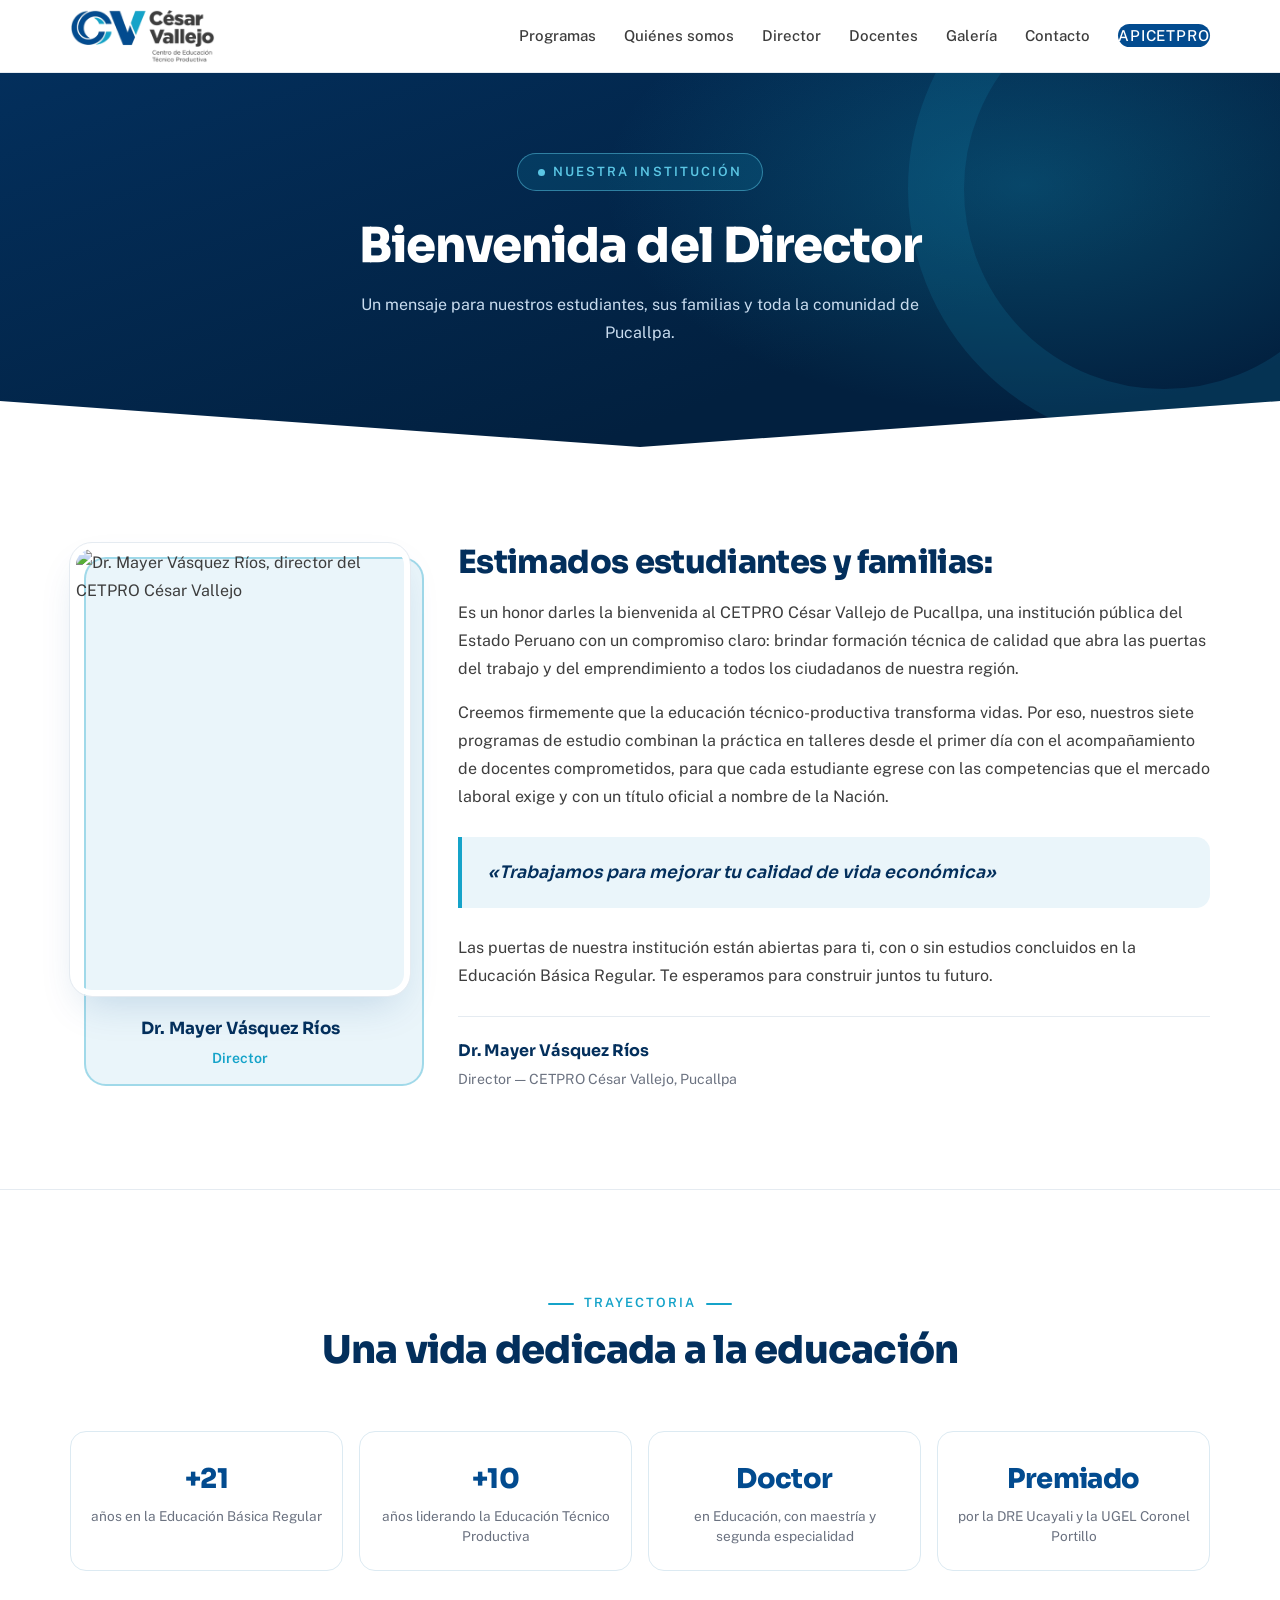
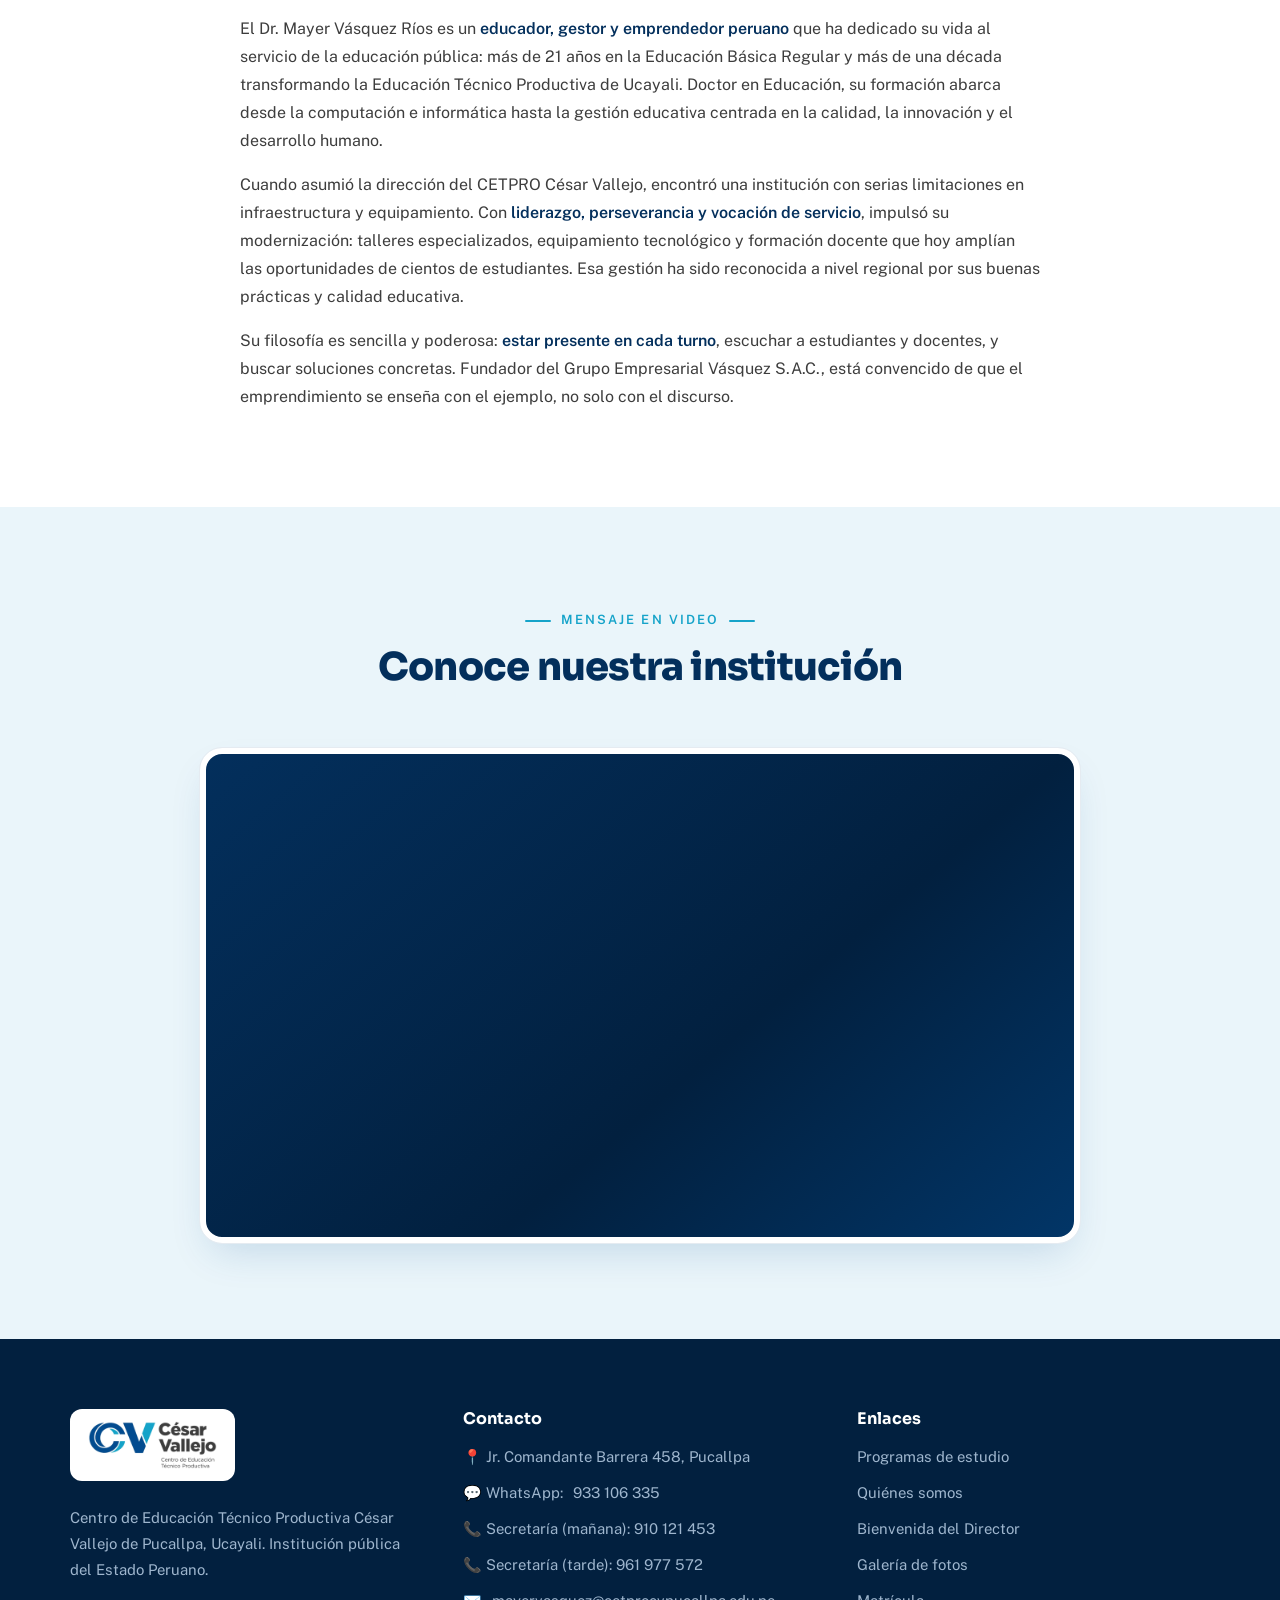
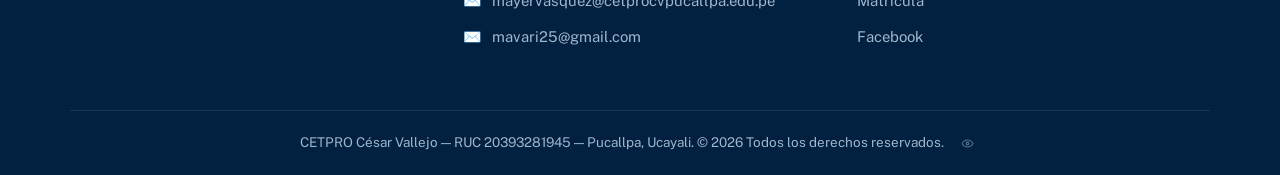
==== director.html @ 37f74248 "Agregar base del sitio y nueva página Quiénes somos (nosotros.html) - Incorpora los archivos existen" ====
<!DOCTYPE html>
<html lang="es">
<head>
<meta charset="UTF-8">
<meta name="viewport" content="width=device-width, initial-scale=1.0">
<title>Bienvenida del Director — CETPRO César Vallejo | Pucallpa</title>
<meta name="description" content="Mensaje de bienvenida del Dr. Mayer Vásquez Ríos, director del CETPRO César Vallejo de Pucallpa, Ucayali.">
<link rel="preconnect" href="https://fonts.googleapis.com">
<link rel="preconnect" href="https://fonts.gstatic.com" crossorigin>
<link href="https://fonts.googleapis.com/css2?family=Sora:wght@400;600;700;800&family=Public+Sans:wght@400;500;600&display=swap" rel="stylesheet">
<link rel="stylesheet" href="estilos.css?v=3">
</head>
<body>

<!-- ==================== MENÚ ==================== -->
<header class="menu">
  <nav class="contenedor" aria-label="Menú principal">
    <a class="marca" href="index.html">
      <img class="logo-img" src="[data-uri]" alt="CETPRO César Vallejo — Centro de Educación Técnico Productiva">
    </a>
    <input type="checkbox" id="abrir-menu" class="check-menu" aria-hidden="true">
    <label for="abrir-menu" class="hamburguesa" aria-label="Abrir menú">
      <span></span><span></span><span></span>
    </label>
    <ul class="nav-links">
      <li><a href="index.html#programas">Programas</a></li>
      <li><a href="nosotros.html">Quiénes somos</a></li>
      <li><a href="director.html">Director</a></li>
      <li><a href="index.html#docentes">Docentes</a></li>
      <li><a href="galeria.html">Galería</a></li>
      <li><a href="index.html#contacto">Contacto</a></li>
      <li><a class="btn-nav" href="http://190.119.37.28:8085/apicetpro/#/" target="_blank" rel="noopener">APICETPRO</a></li>
    </ul>
  </nav>
</header>

<!-- ==================== ENCABEZADO ==================== -->
<section class="hero-galeria">
  <div class="contenedor">
    <span class="etiqueta">Nuestra institución</span>
    <h1>Bienvenida del Director</h1>
    <p>Un mensaje para nuestros estudiantes, sus familias y toda la comunidad de Pucallpa.</p>
  </div>
</section>

<!-- ==================== MENSAJE DEL DIRECTOR ==================== -->
<section class="seccion">
  <div class="contenedor">
    <div class="bloque-director">

      <div class="retrato-director revelar">
        <!-- FOTO DEL DIRECTOR: cuando tengas la foto, reemplaza el div .marcador-foto por:
             <img src="img/director.jpg" alt="Dr. Mayer Vásquez Ríos, director del CETPRO César Vallejo">
             Ideal: foto vertical (3:4), por ejemplo 900x1200, de medio cuerpo -->
        <img src="img/director.jpg" alt="Dr. Mayer Vásquez Ríos, director del CETPRO César Vallejo">
        <div class="pie-retrato">
          <strong>Dr. Mayer Vásquez Ríos</strong>
          <span>Director</span>
        </div>
      </div>

      <div class="mensaje-director revelar">
        <h2>Estimados estudiantes y familias:</h2>
        <p>Es un honor darles la bienvenida al CETPRO César Vallejo de Pucallpa,
           una institución pública del Estado Peruano con un compromiso claro:
           brindar formación técnica de calidad que abra las puertas del trabajo
           y del emprendimiento a todos los ciudadanos de nuestra región.</p>
        <p>Creemos firmemente que la educación técnico-productiva transforma
           vidas. Por eso, nuestros siete programas de estudio combinan la
           práctica en talleres desde el primer día con el acompañamiento de
           docentes comprometidos, para que cada estudiante egrese con las
           competencias que el mercado laboral exige y con un título oficial
           a nombre de la Nación.</p>
        <div class="lema">«Trabajamos para mejorar tu calidad de vida económica»</div>
        <p>Las puertas de nuestra institución están abiertas para ti, con o sin
           estudios concluidos en la Educación Básica Regular. Te esperamos para
           construir juntos tu futuro.</p>
        <div class="firma-director">
          <strong>Dr. Mayer Vásquez Ríos</strong>
          <span>Director — CETPRO César Vallejo, Pucallpa</span>
        </div>
      </div>

    </div>
  </div>
</section>

<!-- ==================== RESEÑA ==================== -->
<section class="seccion resena">
  <div class="contenedor">
    <div class="encabezado-seccion revelar">
      <p class="mini">Trayectoria</p>
      <h2>Una vida dedicada a la educación</h2>
    </div>

    <div class="hitos-director revelar">
      <div class="hito"><strong>+21</strong><span>años en la Educación Básica Regular</span></div>
      <div class="hito"><strong>+10</strong><span>años liderando la Educación Técnico Productiva</span></div>
      <div class="hito"><strong>Doctor</strong><span>en Educación, con maestría y segunda especialidad</span></div>
      <div class="hito"><strong>Premiado</strong><span>por la DRE Ucayali y la UGEL Coronel Portillo</span></div>
    </div>

    <div class="texto-resena revelar">
      <p>El Dr. Mayer Vásquez Ríos es un <span class="destacado">educador, gestor y
         emprendedor peruano</span> que ha dedicado su vida al servicio de la educación
         pública: más de 21 años en la Educación Básica Regular y más de una década
         transformando la Educación Técnico Productiva de Ucayali. Doctor en Educación,
         su formación abarca desde la computación e informática hasta la gestión
         educativa centrada en la calidad, la innovación y el desarrollo humano.</p>
      <p>Cuando asumió la dirección del CETPRO César Vallejo, encontró una institución
         con serias limitaciones en infraestructura y equipamiento. Con
         <span class="destacado">liderazgo, perseverancia y vocación de servicio</span>,
         impulsó su modernización: talleres especializados, equipamiento tecnológico y
         formación docente que hoy amplían las oportunidades de cientos de estudiantes.
         Esa gestión ha sido reconocida a nivel regional por sus buenas prácticas y
         calidad educativa.</p>
      <p>Su filosofía es sencilla y poderosa: <span class="destacado">estar presente en
         cada turno</span>, escuchar a estudiantes y docentes, y buscar soluciones
         concretas. Fundador del Grupo Empresarial Vásquez S.A.C., está convencido de
         que el emprendimiento se enseña con el ejemplo, no solo con el discurso.</p>
    </div>
  </div>
</section>

<!-- ==================== VIDEO ==================== -->
<section class="seccion seccion-celeste">
  <div class="contenedor">
    <div class="encabezado-seccion revelar">
      <p class="mini">Mensaje en video</p>
      <h2>Conoce nuestra institución</h2>
    </div>

    <!-- VIDEO: cuando tengas el video, reemplaza TODO el div .marco-video por UNA de estas opciones:

         OPCIÓN A — archivo de video subido a tu hosting (carpeta img o una carpeta video):
         <div class="marco-video">
           <video controls poster="img/portada-video.jpg" preload="metadata">
             <source src="video/mensaje-director.mp4" type="video/mp4">
           </video>
         </div>

         OPCIÓN B — video subido a YouTube (recomendado: no consume espacio de tu hosting):
         <div class="marco-video">
           <iframe src="https://www.youtube.com/embed/CODIGO_DEL_VIDEO"
                   title="Mensaje del director" allowfullscreen></iframe>
         </div>
    -->
    <div class="marco-video revelar">
      <iframe src="https://www.youtube.com/embed/tdnfPuKXS4g"
              title="Mensaje del director — CETPRO César Vallejo"
              allow="accelerometer; autoplay; clipboard-write; encrypted-media; gyroscope; picture-in-picture; web-share"
              allowfullscreen></iframe>
    </div>

  </div>
</section>

<!-- ==================== PIE DE PÁGINA ==================== -->
<footer class="pie" id="contacto">
  <div class="contenedor">
    <div class="grilla-pie">
      <div>
        <div class="placa-logo"><img src="[data-uri]" alt="CETPRO César Vallejo"></div>
        <p>Centro de Educación Técnico Productiva César Vallejo de Pucallpa,
           Ucayali. Institución pública del Estado Peruano.</p>
      </div>
      <div>
        <h3>Contacto</h3>
        <ul>
          <li>📍 Jr. Comandante Barrera 458, Pucallpa</li>
          <li>💬 WhatsApp: <a href="https://wa.me/51933106335">933 106 335</a></li>
          <li>📞 Secretaría (mañana): 910 121 453</li>
          <li>📞 Secretaría (tarde): 961 977 572</li>
          <li>✉️ <a href="mailto:mayervasquez@cetprocvpucallpa.edu.pe">mayervasquez@cetprocvpucallpa.edu.pe</a></li>
          <li>✉️ <a href="mailto:mavari25@gmail.com">mavari25@gmail.com</a></li>
        </ul>
      </div>
      <div>
        <h3>Enlaces</h3>
        <ul>
          <li><a href="index.html#programas">Programas de estudio</a></li>
          <li><a href="nosotros.html">Quiénes somos</a></li>
          <li><a href="director.html">Bienvenida del Director</a></li>
          <li><a href="galeria.html">Galería de fotos</a></li>
          <li><a href="index.html#matricula">Matrícula</a></li>
          <li><a href="https://www.facebook.com/cetprocvpucallpa/" target="_blank" rel="noopener">Facebook</a></li>
        </ul>
      </div>
    </div>
    <div class="linea-final">
      CETPRO César Vallejo — RUC 20393281945 — Pucallpa, Ucayali. © 2026 Todos los derechos reservados.
      <span class="contador-visitas" id="contador" hidden>
        <svg viewBox="0 0 24 24" fill="none" stroke-width="2" stroke-linecap="round" stroke-linejoin="round"><path d="M2 12s3.5-6.5 10-6.5S22 12 22 12s-3.5 6.5-10 6.5S2 12 2 12z"/><circle cx="12" cy="12" r="2.5"/></svg>
        <span class="cifra"></span>
      </span>
    </div>
  </div>
</footer>

<script>
const obs = new IntersectionObserver((es) => {
  es.forEach(e => { if (e.isIntersecting){ e.target.classList.add('visible'); obs.unobserve(e.target); } });
}, { threshold: .1 });
document.querySelectorAll('.revelar').forEach(el => obs.observe(el));

/* Contador de visitas propio (guardado en tu hosting, sin servicios externos). */
(function(){
  const caja = document.getElementById('contador');
  if(!caja) return;
  fetch('contador.php')
    .then(r => r.json())
    .then(d => {
      if(d && typeof d.value === 'number'){
        caja.querySelector('.cifra').textContent = d.value.toLocaleString('es-PE') + ' visitas';
        caja.hidden = false;
      }
    })
    .catch(() => {});
})();
</script>

</body>
</html>
---- estilos.css ----
/* ============================================================
   PALETA INSTITUCIONAL — colores del logo
   Cambia un color aquí y se actualiza en toda la página
   ============================================================ */
:root{
  --azul:       #024B8F;
  --azul-osc:   #032F5C;
  --azul-noche: #02203F;
  --celeste:    #15A3C9;
  --celeste-cl: #5BC6E4;
  --gris:       #3D3D3D;
  --gris-suave: #6B7280;
  --celeste-bg: #EAF5FA;
  --crema:      #F7FAFC;
  --blanco:     #FFFFFF;
  --f-display: 'Sora', sans-serif;
  --f-texto:   'Public Sans', sans-serif;
  --sombra: 0 18px 40px -12px rgba(2,75,143,.18);
}

*{ margin:0; padding:0; box-sizing:border-box; }
html{ scroll-behavior:smooth; }
body{
  font-family: var(--f-texto);
  color: var(--gris);
  line-height: 1.75;
  background: var(--blanco);
  overflow-x: hidden;
}
img{ max-width:100%; display:block; }
h1,h2,h3{ font-family: var(--f-display); line-height:1.2; }
.contenedor{ width:min(1140px, 92%); margin-inline:auto; }

/* Animación de aparición al hacer scroll */
.revelar{ opacity:0; transform: translateY(26px); transition: opacity .7s ease, transform .7s ease; }
.revelar.visible{ opacity:1; transform:none; }

/* ============================================================
   MENÚ SUPERIOR
   ============================================================ */
.menu{
  position:sticky; top:0; z-index:100;
  background: rgba(255,255,255,.92);
  backdrop-filter: blur(10px);
  border-bottom:1px solid #E5EBF1;
}
.menu .contenedor{
  display:flex; align-items:center; justify-content:space-between;
  min-height:72px; gap:16px;
}
.marca{ display:flex; align-items:center; gap:12px; text-decoration:none; }
.marca img.logo-img{ height:54px; width:auto; }
.logo-cv{
  width:44px; height:44px; border-radius:12px;
  background: linear-gradient(135deg, var(--azul), var(--celeste));
  color:#fff; display:flex; align-items:center; justify-content:center;
  font-family:var(--f-display); font-weight:800; font-size:1.05rem;
  letter-spacing:-.03em;
}
.marca .nombre{ line-height:1.2; }
.marca .nombre strong{
  display:block; font-family:var(--f-display); font-weight:700;
  color:var(--azul); font-size:1rem;
}
.marca .nombre small{ color:var(--gris-suave); font-size:.72rem; letter-spacing:.05em; }

.nav-links{ display:flex; align-items:center; gap:28px; list-style:none; }
.nav-links a{
  text-decoration:none; color:var(--gris); font-weight:500; font-size:.94rem;
  position:relative; padding:4px 0; transition:color .2s;
}
.nav-links a:not(.btn-nav)::after{
  content:""; position:absolute; left:0; bottom:-2px; width:0; height:2px;
  background:var(--celeste); transition:width .25s;
}
.nav-links a:hover{ color:var(--azul); }
.nav-links a:not(.btn-nav):hover::after{ width:100%; }
.nav-links a:focus-visible{ outline:2px solid var(--celeste); outline-offset:4px; border-radius:2px; }
.btn-nav{
  background:var(--azul); color:#fff !important;
  padding:11px 26px; border-radius:100px; transition:background .2s, transform .15s;
  font-size:.88rem; font-weight:600; letter-spacing:.06em;
  white-space:nowrap; line-height:1;
  display:inline-flex; align-items:center;
}
.btn-nav:hover{ background:var(--celeste); transform:translateY(-1px); }

.check-menu{ display:none; }
.hamburguesa{ display:none; cursor:pointer; width:30px; height:22px; position:relative; z-index:110; }
.hamburguesa span{
  position:absolute; left:0; width:100%; height:3px; background:var(--azul);
  border-radius:2px; transition:.25s;
}
.hamburguesa span:nth-child(1){ top:0; }
.hamburguesa span:nth-child(2){ top:9px; }
.hamburguesa span:nth-child(3){ top:18px; }

/* ============================================================
   BANNER PRINCIPAL — formas geométricas de la "C" y la "V"
   ============================================================ */
.hero{
  position:relative;
  background:
    radial-gradient(900px 500px at 85% 20%, rgba(21,163,201,.28), transparent 60%),
    linear-gradient(160deg, var(--azul-osc) 0%, var(--azul-noche) 70%);
  color:#fff;
  padding:110px 0 150px;
  clip-path: polygon(0 0, 100% 0, 100% calc(100% - 70px), 50% 100%, 0 calc(100% - 70px));
  overflow:hidden;
}
/* La "C": anillo translúcido */
.hero::before{
  content:""; position:absolute; right:-140px; top:-120px;
  width:460px; height:460px; border-radius:50%;
  border:64px solid rgba(21,163,201,.16);
}
/* La "V": trazo diagonal */
.hero::after{
  content:""; position:absolute; left:-80px; bottom:-40px;
  width:380px; height:380px;
  background: linear-gradient(135deg, rgba(21,163,201,.14), transparent 65%);
  clip-path: polygon(0 0, 55% 0, 100% 100%, 45% 100%);
}
.hero .contenedor{ position:relative; z-index:2; max-width:820px; text-align:center; }
.etiqueta{
  display:inline-flex; align-items:center; gap:8px;
  background:rgba(21,163,201,.16); border:1px solid rgba(91,198,228,.5);
  color:var(--celeste-cl); font-size:.8rem; font-weight:600;
  letter-spacing:.16em; text-transform:uppercase;
  padding:7px 20px; border-radius:100px; margin-bottom:26px;
}
.etiqueta::before{ content:""; width:7px; height:7px; border-radius:50%; background:var(--celeste-cl); }
.hero h1{
  font-size:clamp(2.2rem, 5.4vw, 3.6rem);
  font-weight:800; letter-spacing:-.02em;
}
.hero h1 em{
  font-style:normal; color:var(--celeste-cl); position:relative; white-space:nowrap;
}
.hero h1 em::after{
  content:""; position:absolute; left:0; right:0; bottom:6px; height:12px;
  background:rgba(21,163,201,.28); z-index:-1; border-radius:3px;
}
.hero p{
  max-width:640px; margin:22px auto 36px;
  font-size:1.08rem; color:#C9DCEF;
}
.botones-hero{ display:flex; justify-content:center; gap:14px; flex-wrap:wrap; }
.btn{
  display:inline-block; font-weight:600; text-decoration:none;
  padding:15px 34px; border-radius:100px; font-size:1rem;
  transition:transform .15s, background .2s, box-shadow .2s;
}
.btn:active{ transform:scale(.97); }
.btn-celeste{ background:var(--celeste); color:#fff; box-shadow:0 10px 24px -8px rgba(21,163,201,.55); }
.btn-celeste:hover{ background:#0F8FB2; transform:translateY(-2px); }
.btn-borde{ border:2px solid rgba(255,255,255,.45); color:#fff; }
.btn-borde:hover{ border-color:#fff; background:rgba(255,255,255,.08); transform:translateY(-2px); }

/* ============================================================
   FRANJA DE DATOS — se superpone al banner
   ============================================================ */
.datos{
  position:relative; z-index:5;
  margin-top:-64px;
}
.datos .caja{
  background:#fff; border-radius:20px; box-shadow:var(--sombra);
  display:grid; grid-template-columns:repeat(auto-fit, minmax(200px,1fr));
  overflow:hidden; border:1px solid #E5EBF1;
}
.dato{
  padding:30px 26px; text-align:center; position:relative;
}
.dato + .dato::before{
  content:""; position:absolute; left:0; top:24%; height:52%; width:1px; background:#E5EBF1;
}
.dato strong{
  display:block; font-family:var(--f-display); font-weight:800;
  font-size:2rem; color:var(--azul); letter-spacing:-.02em;
}
.dato span{ font-size:.9rem; color:var(--gris-suave); }

/* ============================================================
   SECCIONES
   ============================================================ */
.seccion{ padding:96px 0; }
.seccion-celeste{ background:var(--celeste-bg); }
.encabezado-seccion{ max-width:660px; margin:0 auto 58px; text-align:center; }
.encabezado-seccion .mini{
  display:inline-flex; align-items:center; gap:10px;
  color:var(--celeste); font-weight:600; letter-spacing:.16em;
  text-transform:uppercase; font-size:.8rem;
}
.encabezado-seccion .mini::before,
.encabezado-seccion .mini::after{
  content:""; width:26px; height:2px; background:var(--celeste); border-radius:2px;
}
.encabezado-seccion h2{
  color:var(--azul-osc); font-weight:800;
  font-size:clamp(1.7rem, 3.6vw, 2.4rem); letter-spacing:-.02em;
  margin:12px 0 14px;
}
.encabezado-seccion > p{ color:var(--gris-suave); }

/* ============================================================
   TARJETAS DE PROGRAMAS
   ============================================================ */
.grilla-programas{
  display:grid; grid-template-columns:repeat(auto-fit, minmax(300px,1fr));
  gap:28px;
}
.tarjeta{
  background:#fff; border:1px solid #E5EBF1; border-radius:18px;
  overflow:hidden; display:flex; flex-direction:column;
  transition:transform .25s, box-shadow .25s, border-color .25s;
}
.tarjeta:hover{
  transform:translateY(-8px);
  box-shadow:var(--sombra);
  border-color:rgba(21,163,201,.5);
}
/* Zona de imagen: reemplaza el div por <img class="foto" src="img/....jpg" alt="..."> */
.foto{
  aspect-ratio:16/9; width:100%; object-fit:cover;
  background:linear-gradient(140deg, var(--azul) 0%, var(--azul-osc) 55%, var(--celeste) 130%);
  display:flex; align-items:center; justify-content:center; position:relative;
}
.foto svg{ width:58px; height:58px; stroke:rgba(255,255,255,.9); }
.foto img{
  position:absolute; inset:0; width:100%; height:100%; object-fit:cover;
  transition:transform .4s;
}
.tarjeta:hover .foto img{ transform:scale(1.05); }
.numero{
  z-index:2;
  position:absolute; top:14px; left:14px;
  backdrop-filter: blur(4px); background:rgba(2,47,92,.45);
  background:rgba(255,255,255,.14); border:1px solid rgba(255,255,255,.35);
  color:#fff; font-family:var(--f-display); font-weight:700; font-size:.8rem;
  padding:4px 12px; border-radius:100px; letter-spacing:.08em;
}
.tarjeta .cuerpo{ padding:26px 28px 30px; display:flex; flex-direction:column; gap:10px; flex:1; }
.tarjeta h3{ color:var(--azul-osc); font-size:1.18rem; font-weight:700; letter-spacing:-.01em; }
.tarjeta .cuerpo p{ font-size:.95rem; color:var(--gris-suave); }
.duracion{
  align-self:flex-start;
  font-size:.75rem; font-weight:600; letter-spacing:.05em;
  color:var(--azul); background:var(--celeste-bg);
  padding:4px 12px; border-radius:100px;
}
.modulos{
  list-style:none; margin:2px 0 6px; padding:0;
}
.modulos li{
  position:relative; padding-left:24px; margin-bottom:8px;
  font-size:.88rem; color:var(--gris-suave); line-height:1.55;
  text-wrap:pretty;
}
.modulos li::before{
  content:"✓"; position:absolute; left:0; top:0;
  color:var(--celeste); font-weight:700;
}
.enlace{
  color:var(--celeste); font-weight:600; text-decoration:none; font-size:.94rem;
  display:inline-flex; align-items:center; gap:6px;
  margin-top:auto;
}
.enlace::after{ content:"→"; transition:transform .2s; }
.enlace:hover::after{ transform:translateX(5px); }
.nota-titulos{
  text-align:center; margin-top:40px; font-size:.96rem; color:var(--gris-suave);
}
.nota-titulos strong{ color:var(--azul); }

/* ============================================================
   POR QUÉ ELEGIRNOS
   ============================================================ */
.grilla-razones{
  display:grid; grid-template-columns:repeat(auto-fit, minmax(240px,1fr)); gap:26px;
}
.razon{
  background:#fff; border-radius:18px; padding:34px 28px;
  border:1px solid #DCEAF2;
  transition:transform .25s, box-shadow .25s;
}
.razon:hover{ transform:translateY(-6px); box-shadow:var(--sombra); }
.razon .icono{
  width:56px; height:56px; border-radius:16px;
  background:linear-gradient(135deg, var(--azul), var(--celeste));
  display:flex; align-items:center; justify-content:center; margin-bottom:18px;
}
.razon .icono svg{ width:26px; height:26px; stroke:#fff; }
.razon h3{ color:var(--azul-osc); font-size:1.05rem; font-weight:700; margin-bottom:8px; }
.razon p{ font-size:.92rem; color:var(--gris-suave); }

/* ============================================================
   DOCENTES
   ============================================================ */
.foto-equipo{ max-width: 940px; margin-inline: auto; }
.marco-equipo{
  aspect-ratio: 21/9; width:100%;
  border-radius: 22px;
  background: linear-gradient(140deg, var(--azul) 0%, var(--azul-osc) 55%, var(--celeste) 140%);
  display:flex; flex-direction:column; align-items:center; justify-content:center; gap:14px;
  color: rgba(255,255,255,.92); font-size: 1rem; font-weight: 500;
  object-fit: cover;
  box-shadow: var(--sombra);
  border: 6px solid #fff;
  outline: 1px solid #E5EBF1;
}
.marco-equipo svg{ width:64px; height:64px; stroke:rgba(255,255,255,.85); }
img.marco-equipo{ aspect-ratio:auto; height:auto; }
.leyenda-equipo{
  text-align:center; margin-top:22px; color:var(--gris-suave);
  font-size:.97rem; max-width:640px; margin-inline:auto;
}

/* ============================================================
   LLAMADO A LA ACCIÓN
   ============================================================ */
.cta{
  position:relative;
  background:
    radial-gradient(700px 380px at 15% 80%, rgba(21,163,201,.3), transparent 60%),
    linear-gradient(150deg, var(--azul) 0%, var(--azul-osc) 80%);
  color:#fff; text-align:center;
  padding:110px 0 96px;
  clip-path:polygon(0 70px, 50% 0, 100% 70px, 100% 100%, 0 100%);
  overflow:hidden;
}
.cta::before{
  content:""; position:absolute; right:-100px; bottom:-160px;
  width:380px; height:380px; border-radius:50%;
  border:52px solid rgba(255,255,255,.06);
}
.cta h2{ font-size:clamp(1.7rem, 3.6vw, 2.4rem); font-weight:800; letter-spacing:-.02em; margin-bottom:16px; }
.cta p{ max-width:560px; margin:0 auto 34px; color:#C9DCEF; }
.cta .contenedor{ position:relative; z-index:2; }

/* ============================================================
   PIE DE PÁGINA
   ============================================================ */
.pie{ background:var(--azul-noche); color:#9FB6CE; padding:70px 0 0; font-size:.93rem; }
.grilla-pie{
  display:grid; grid-template-columns:repeat(auto-fit, minmax(230px,1fr));
  gap:40px; padding-bottom:50px;
}
.pie h3{ color:#fff; font-size:1rem; font-weight:700; margin-bottom:16px; }
.pie ul{ list-style:none; }
.pie li{ margin-bottom:10px; display:flex; gap:10px; align-items:flex-start; }
.pie a{ color:#9FB6CE; text-decoration:none; transition:color .2s; }
.pie a:hover{ color:var(--celeste-cl); }
.placa-logo{
  background:#fff; display:inline-block; padding:12px 18px;
  border-radius:12px; margin-bottom:16px;
}
.placa-logo img{ height:48px; width:auto; }
.linea-final{
  border-top:1px solid rgba(255,255,255,.1);
  text-align:center; padding:20px 0; font-size:.84rem;
}

/* ============================================================
   RESPONSIVE
   ============================================================ */
@media (max-width: 860px){
  .hamburguesa{ display:block; }
  .nav-links{
    position:absolute; top:72px; left:0; right:0;
    background:#fff; flex-direction:column; align-items:stretch; gap:0;
    max-height:0; overflow:hidden; transition:max-height .3s ease;
    border-bottom:1px solid #E5EBF1;
  }
  .nav-links a{ display:block; padding:16px 5%; }
  .nav-links a:not(.btn-nav)::after{ display:none; }
  .btn-nav{ border-radius:0; text-align:center; }
  .check-menu:checked ~ .nav-links{ max-height:460px; }
  .check-menu:checked ~ .hamburguesa span:nth-child(1){ top:9px; transform:rotate(45deg); }
  .check-menu:checked ~ .hamburguesa span:nth-child(2){ opacity:0; }
  .check-menu:checked ~ .hamburguesa span:nth-child(3){ top:9px; transform:rotate(-45deg); }

  .hero{ padding:84px 0 130px; }
  .seccion{ padding:70px 0; }
  .datos .caja{ grid-template-columns:1fr 1fr; }
  .dato:nth-child(odd)::before{ display:none; }
}
@media (max-width: 480px){
  .datos .caja{ grid-template-columns:1fr; }
  .dato + .dato::before{ display:none; }
  .dato + .dato{ border-top:1px solid #E5EBF1; }
}
@media (prefers-reduced-motion: reduce){
  *{ transition:none !important; animation:none !important; scroll-behavior:auto; }
  .revelar{ opacity:1; transform:none; }
}

/* ============================================================
   PÁGINA DE GALERÍA
   ============================================================ */
.hero-galeria{
  position:relative;
  background:
    radial-gradient(700px 380px at 80% 30%, rgba(21,163,201,.28), transparent 60%),
    linear-gradient(160deg, var(--azul-osc) 0%, var(--azul-noche) 70%);
  color:#fff; text-align:center;
  padding:80px 0 100px;
  clip-path: polygon(0 0, 100% 0, 100% calc(100% - 46px), 50% 100%, 0 calc(100% - 46px));
  overflow:hidden;
}
.hero-galeria::before{
  content:""; position:absolute; right:-140px; top:-140px;
  width:400px; height:400px; border-radius:50%;
  border:56px solid rgba(21,163,201,.14);
}
.hero-galeria .contenedor{ position:relative; z-index:2; }
.hero-galeria h1{
  font-size:clamp(2rem, 4.6vw, 3rem); font-weight:800; letter-spacing:-.02em;
}
.hero-galeria p{ max-width:600px; margin:16px auto 0; color:#C9DCEF; }

/* Filtros por categoría */
.filtros{
  display:flex; justify-content:center; flex-wrap:wrap; gap:10px;
  margin-bottom:44px;
}
.filtro{
  font-family:var(--f-texto); font-size:.92rem; font-weight:600;
  color:var(--azul); background:#fff; border:1.5px solid #D5E4EF;
  padding:9px 22px; border-radius:100px; cursor:pointer;
  transition:background .2s, color .2s, border-color .2s, transform .15s;
}
.filtro:hover{ border-color:var(--celeste); transform:translateY(-1px); }
.filtro.activo{ background:var(--azul); color:#fff; border-color:var(--azul); }

/* Mosaico de fotos */
.grilla-galeria{
  display:grid;
  grid-template-columns:repeat(auto-fill, minmax(280px, 1fr));
  gap:18px;
}
.item-galeria{
  position:relative; border-radius:16px; overflow:hidden;
  aspect-ratio:4/3; cursor:pointer; border:1px solid #E5EBF1;
  background:linear-gradient(140deg, var(--azul) 0%, var(--azul-osc) 55%, var(--celeste) 140%);
  display:flex; align-items:center; justify-content:center;
  transition:transform .25s, box-shadow .25s;
}
.item-galeria:hover{ transform:translateY(-5px); box-shadow:var(--sombra); }
.item-galeria img{
  position:absolute; inset:0; width:100%; height:100%; object-fit:cover;
  transition:transform .4s;
}
.item-galeria:hover img{ transform:scale(1.06); }
.item-galeria .marcador{
  color:rgba(255,255,255,.9); font-size:.9rem; font-weight:500;
  text-align:center; padding:0 18px;
}
.item-galeria .pie-foto{
  position:absolute; left:0; right:0; bottom:0; z-index:2;
  background:linear-gradient(transparent, rgba(2,32,63,.85));
  color:#fff; font-size:.88rem; font-weight:500;
  padding:26px 16px 12px; opacity:0; transition:opacity .25s;
}
.item-galeria:hover .pie-foto{ opacity:1; }
.item-galeria.oculto{ display:none; }

/* Visor de foto ampliada (lightbox) */
.visor{
  position:fixed; inset:0; z-index:200;
  background:rgba(2,32,63,.92);
  display:none; align-items:center; justify-content:center;
  padding:4vh 4vw;
}
.visor.abierto{ display:flex; }
.visor img{
  max-width:100%; max-height:88vh; border-radius:12px;
  box-shadow:0 30px 80px rgba(0,0,0,.5);
}
.visor .cerrar{
  position:absolute; top:20px; right:26px;
  background:none; border:none; color:#fff; font-size:2.2rem;
  cursor:pointer; line-height:1; font-family:var(--f-texto);
}
.visor .leyenda-visor{
  position:absolute; bottom:22px; left:0; right:0;
  text-align:center; color:#C9DCEF; font-size:.95rem;
}


/* ============================================================
   PÁGINA BIENVENIDA DEL DIRECTOR
   ============================================================ */
.bloque-director{
  display:grid; grid-template-columns: 340px 1fr; gap:48px;
  align-items:start;
}
.retrato-director{
  position:relative;
}
.retrato-director::before{
  content:""; position:absolute; inset:14px -14px -14px 14px;
  border-radius:22px; background:var(--celeste-bg);
  border:2px solid rgba(21,163,201,.35); z-index:0;
}
.retrato-director img,
.retrato-director .marcador-foto{
  position:relative; z-index:1;
  width:100%; aspect-ratio:3/4; object-fit:cover;
  border-radius:22px; box-shadow:var(--sombra);
  border:6px solid #fff; outline:1px solid #E5EBF1;
}
.retrato-director .marcador-foto{
  background:linear-gradient(140deg, var(--azul) 0%, var(--azul-osc) 55%, var(--celeste) 140%);
  display:flex; flex-direction:column; align-items:center; justify-content:center; gap:12px;
  color:rgba(255,255,255,.9); font-size:.95rem; font-weight:500; text-align:center; padding:20px;
}
.retrato-director .marcador-foto svg{ width:56px; height:56px; stroke:rgba(255,255,255,.85); }
.pie-retrato{
  position:relative; z-index:1; text-align:center; margin-top:18px;
}
.pie-retrato strong{
  display:block; font-family:var(--f-display); font-weight:700;
  color:var(--azul-osc); font-size:1.05rem;
}
.pie-retrato span{ font-size:.88rem; color:var(--celeste); font-weight:600; }

.mensaje-director h2{
  color:var(--azul-osc); font-weight:800; letter-spacing:-.02em;
  font-size:clamp(1.5rem, 3vw, 2rem); margin-bottom:18px;
}
.mensaje-director p{ margin-bottom:16px; color:var(--gris); }
.mensaje-director .lema{
  margin:26px 0; padding:20px 26px;
  background:var(--celeste-bg); border-left:4px solid var(--celeste);
  border-radius:0 14px 14px 0;
  font-family:var(--f-display); font-weight:600; font-size:1.08rem;
  color:var(--azul-osc); font-style:italic;
}
.firma-director{
  margin-top:26px; padding-top:20px; border-top:1px solid #E5EBF1;
}
.firma-director strong{
  display:block; font-family:var(--f-display); color:var(--azul-osc); font-size:1rem;
}
.firma-director span{ font-size:.88rem; color:var(--gris-suave); }

/* Video del director */
.marco-video{
  max-width:880px; margin-inline:auto;
  aspect-ratio:16/9; width:100%;
  border-radius:22px; overflow:hidden;
  background:linear-gradient(140deg, var(--azul-osc) 0%, var(--azul-noche) 60%, var(--azul) 140%);
  display:flex; flex-direction:column; align-items:center; justify-content:center; gap:16px;
  color:rgba(255,255,255,.92); font-size:1rem; font-weight:500;
  box-shadow:var(--sombra); border:6px solid #fff; outline:1px solid #E5EBF1;
}
.marco-video .circulo-play{
  width:82px; height:82px; border-radius:50%;
  background:rgba(21,163,201,.25); border:2px solid var(--celeste-cl);
  display:flex; align-items:center; justify-content:center;
}
.marco-video .circulo-play svg{ width:32px; height:32px; fill:#fff; margin-left:5px; }
.marco-video video, .marco-video iframe{
  width:100%; height:100%; object-fit:cover; border:none;
}

@media (max-width: 820px){
  .bloque-director{ grid-template-columns:1fr; gap:36px; }
  .retrato-director{ max-width:320px; margin-inline:auto; }
}


/* ============================================================
   PÁGINA QUIÉNES SOMOS (misión y visión)
   ============================================================ */
.grilla-identidad{
  display:grid; grid-template-columns:repeat(auto-fit, minmax(300px, 1fr));
  gap:26px;
}
.carta-identidad{
  position:relative; background:#fff; border:1px solid #E5EBF1;
  border-radius:20px; padding:36px 32px 32px; overflow:hidden;
  transition:transform .25s, box-shadow .25s;
}
.carta-identidad:hover{ transform:translateY(-6px); box-shadow:var(--sombra); }
.carta-identidad::before{
  content:""; position:absolute; top:0; left:0; right:0; height:5px;
  background:linear-gradient(90deg, var(--azul), var(--celeste));
}
.carta-identidad .num{
  font-family:var(--f-display); font-weight:800; font-size:2.6rem;
  color:var(--celeste-bg); -webkit-text-stroke:1.5px var(--celeste);
  line-height:1; margin-bottom:14px; display:block;
}
.carta-identidad .icono-id{
  position:absolute; top:28px; right:26px;
  width:52px; height:52px; border-radius:14px;
  background:var(--celeste-bg);
  display:flex; align-items:center; justify-content:center;
}
.carta-identidad .icono-id svg{ width:26px; height:26px; stroke:var(--azul); }
.carta-identidad h3{
  color:var(--azul-osc); font-size:1.2rem; font-weight:700; margin-bottom:10px;
}
.carta-identidad p{ font-size:.96rem; color:var(--gris-suave); }

/* Misión y visión */
.grilla-mv{
  display:grid; grid-template-columns:repeat(auto-fit, minmax(320px, 1fr));
  gap:26px;
}
.carta-mv{
  border-radius:22px; padding:40px 36px; color:#fff; position:relative; overflow:hidden;
}
.carta-mv.mision{
  background:linear-gradient(150deg, var(--azul) 0%, var(--azul-osc) 90%);
}
.carta-mv.vision{
  background:linear-gradient(150deg, var(--celeste) 0%, var(--azul) 95%);
}
.carta-mv::after{
  content:""; position:absolute; right:-70px; bottom:-90px;
  width:230px; height:230px; border-radius:50%;
  border:34px solid rgba(255,255,255,.08);
}
.carta-mv .icono-mv{
  width:54px; height:54px; border-radius:16px;
  background:rgba(255,255,255,.14); border:1px solid rgba(255,255,255,.3);
  display:flex; align-items:center; justify-content:center; margin-bottom:20px;
}
.carta-mv .icono-mv svg{ width:26px; height:26px; stroke:#fff; }
.carta-mv h3{
  font-size:1.4rem; font-weight:800; margin-bottom:12px; letter-spacing:-.01em;
}
.carta-mv p{ color:rgba(255,255,255,.88); position:relative; z-index:1; }


/* ============================================================
   COMPROMISO CON UCAYALI — con cenefas inspiradas en el kené
   (diseño geométrico shipibo-konibo de Ucayali)
   ============================================================ */
.compromiso{
  position:relative;
  background:
    radial-gradient(800px 420px at 85% 15%, rgba(21,163,201,.2), transparent 60%),
    linear-gradient(165deg, var(--azul-osc) 0%, var(--azul-noche) 75%);
  color:#fff;
  padding:0;
}
.cenefa-kene{
  display:block; width:100%; height:34px;
}
.compromiso .cuerpo-compromiso{ padding:64px 0 72px; }
.compromiso .encabezado-seccion h2{ color:#fff; }
.compromiso .encabezado-seccion .mini{ color:var(--celeste-cl); }
.compromiso .encabezado-seccion .mini::before,
.compromiso .encabezado-seccion .mini::after{ background:var(--celeste-cl); }
.compromiso .intro{
  max-width:760px; margin:0 auto 44px; text-align:center;
  color:#C9DCEF; font-size:1.02rem;
}
.grilla-compromisos{
  display:grid; grid-template-columns:repeat(auto-fit, minmax(300px, 1fr));
  gap:16px; margin-bottom:48px;
}
.item-compromiso{
  display:flex; gap:14px; align-items:flex-start;
  background:rgba(255,255,255,.05);
  border:1px solid rgba(91,198,228,.25);
  border-radius:14px; padding:18px 20px;
  transition:background .2s, border-color .2s;
}
.item-compromiso:hover{
  background:rgba(21,163,201,.12); border-color:var(--celeste);
}
.item-compromiso .rombo{
  flex-shrink:0; width:22px; height:22px; margin-top:2px;
  background:var(--celeste); transform:rotate(45deg) scale(.7);
  border:3px solid rgba(255,255,255,.35);
}
.item-compromiso p{ font-size:.94rem; color:#DCE9F7; line-height:1.6; }

.cierre-compromiso{
  max-width:760px; margin:0 auto; text-align:center; color:#C9DCEF;
}
.cierre-compromiso p{ margin-bottom:14px; }
.lema-ucayali{
  max-width:700px; margin:36px auto 0; padding:30px 34px;
  border:2px solid var(--celeste); border-radius:18px;
  position:relative; text-align:center;
  font-family:var(--f-display); font-weight:700; font-style:italic;
  font-size:clamp(1.05rem, 2.4vw, 1.3rem); color:#fff; line-height:1.5;
  background:rgba(21,163,201,.1);
}
.lema-ucayali::before, .lema-ucayali::after{
  content:""; position:absolute; width:18px; height:18px;
  background:var(--celeste); transform:rotate(45deg);
}
.lema-ucayali::before{ top:-10px; left:calc(50% - 9px); }
.lema-ucayali::after{ bottom:-10px; left:calc(50% - 9px); }


/* ============================================================
   RESEÑA DEL DIRECTOR
   ============================================================ */
.resena{
  border-top:1px solid #E5EBF1;
}
.hitos-director{
  display:grid; grid-template-columns:repeat(auto-fit, minmax(190px, 1fr));
  gap:16px; margin-bottom:44px;
}
.hito{
  text-align:center; background:#fff; border:1px solid #DCEAF2;
  border-radius:16px; padding:24px 16px;
}
.hito strong{
  display:block; font-family:var(--f-display); font-weight:800;
  font-size:1.7rem; color:var(--azul); letter-spacing:-.02em;
}
.hito span{ font-size:.85rem; color:var(--gris-suave); line-height:1.4; display:block; margin-top:4px; }
.texto-resena{
  max-width:800px; margin-inline:auto;
}
.texto-resena p{ margin-bottom:16px; }
.texto-resena p:last-child{ margin-bottom:0; }
.texto-resena .destacado{
  color:var(--azul-osc); font-weight:600;
}


/* ============================================================
   LISTADO DEL EQUIPO (debajo de la foto grupal)
   ============================================================ */
.listado-equipo{
  display:grid; grid-template-columns:repeat(auto-fit, minmax(300px, 1fr));
  gap:26px; max-width:940px; margin:44px auto 0;
}
.col-equipo{
  background:#fff; border:1px solid #E5EBF1; border-radius:18px;
  padding:28px 30px;
}
.col-equipo h3{
  color:var(--azul-osc); font-size:1.05rem; font-weight:700;
  padding-bottom:12px; margin-bottom:14px;
  border-bottom:2px solid var(--celeste-bg);
  display:flex; align-items:center; gap:10px;
}
.col-equipo h3::before{
  content:""; width:10px; height:10px; background:var(--celeste);
  transform:rotate(45deg); flex-shrink:0;
}
.col-equipo ul{ list-style:none; margin:0; padding:0; }
.col-equipo li{
  display:flex; justify-content:space-between; align-items:baseline; gap:14px;
  padding:9px 0; border-bottom:1px dashed #E5EBF1;
}
.col-equipo li:last-child{ border-bottom:none; }
.col-equipo li strong{
  font-size:.93rem; color:var(--gris); font-weight:600;
}
.col-equipo li span{
  font-size:.8rem; color:var(--celeste); font-weight:600; text-align:right;
  flex-shrink:0;
}


/* ============================================================
   AVISO EMERGENTE (afiche de matrícula)
   ============================================================ */
.aviso-fondo{
  position:fixed; inset:0; z-index:300;
  background:rgba(2,32,63,.88);
  display:none; align-items:center; justify-content:center;
  padding:4vh 4vw;
  animation:aparecer .35s ease;
}
.aviso-fondo.abierto{ display:flex; }
@keyframes aparecer{ from{ opacity:0 } to{ opacity:1 } }
@keyframes subir{
  from{ opacity:0; transform:translateY(24px) scale(.97) }
  to{ opacity:1; transform:none }
}
.aviso-caja{
  position:relative; max-width:min(520px, 92vw); max-height:92vh;
  animation:subir .4s ease;
}
.aviso-caja img{
  width:100%; height:auto; max-height:88vh; object-fit:contain;
  border-radius:16px; box-shadow:0 30px 80px rgba(0,0,0,.55);
  display:block;
}
.aviso-cerrar{
  position:absolute; top:-14px; right:-14px;
  width:44px; height:44px; border-radius:50%;
  background:#fff; border:2px solid var(--celeste);
  color:var(--azul-osc); font-size:1.5rem; line-height:1;
  cursor:pointer; display:flex; align-items:center; justify-content:center;
  box-shadow:0 6px 18px rgba(0,0,0,.3);
  transition:background .2s, transform .15s, color .2s;
  font-family:var(--f-texto);
}
.aviso-cerrar:hover{ background:var(--celeste); color:#fff; transform:scale(1.08); }
.aviso-acciones{
  display:flex; justify-content:center; gap:10px; margin-top:16px; flex-wrap:wrap;
}
.aviso-acciones .btn{ padding:12px 26px; font-size:.94rem; }
@media (max-width:520px){
  .aviso-cerrar{ top:-10px; right:-6px; width:40px; height:40px; }
}


/* ============================================================
   CONTADOR DE VISITAS (discreto, en el pie)
   ============================================================ */
.contador-visitas{
  display:inline-flex; align-items:center; gap:6px;
  font-size:.78rem; color:rgba(159,182,206,.55);
  margin-left:14px; vertical-align:middle;
}
.contador-visitas svg{ width:13px; height:13px; stroke:currentColor; }
.contador-visitas .cifra{ font-variant-numeric:tabular-nums; }
@media (max-width:600px){
  .contador-visitas{ display:flex; justify-content:center; margin:8px 0 0; }
}
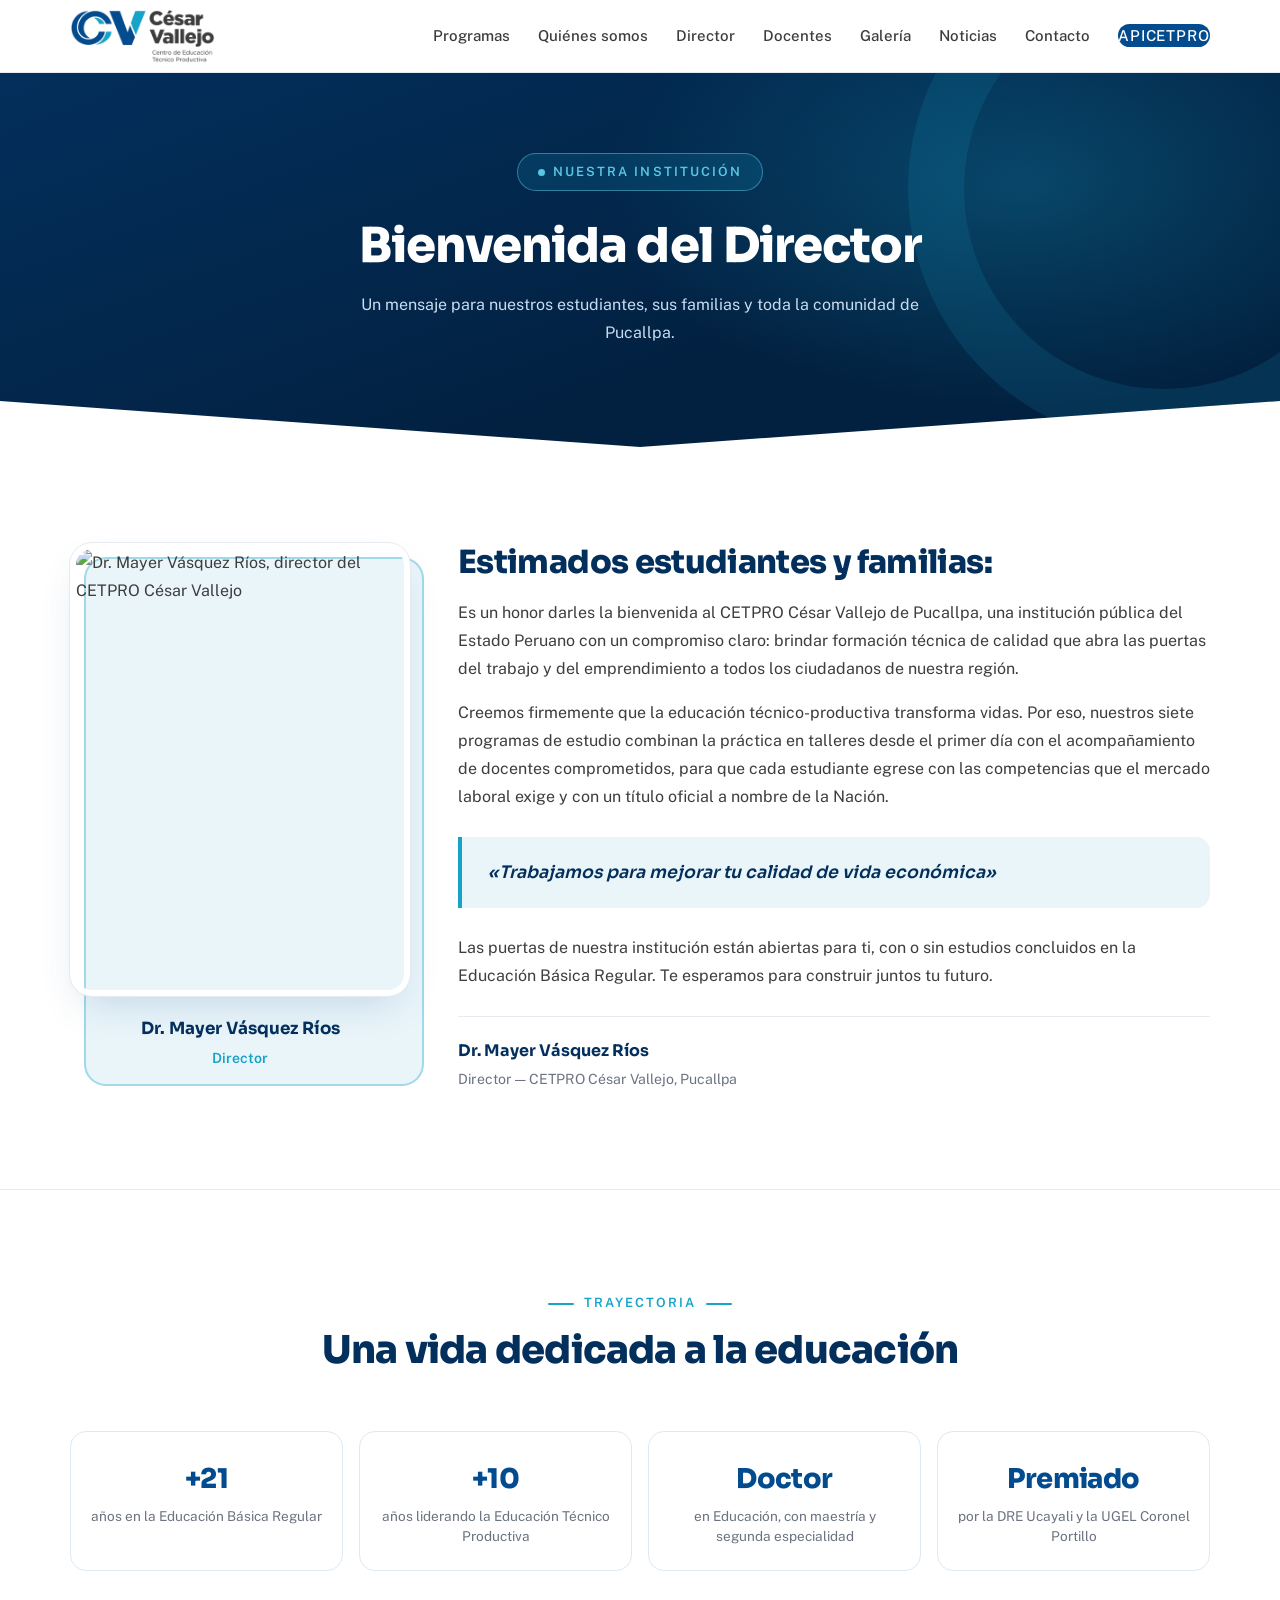
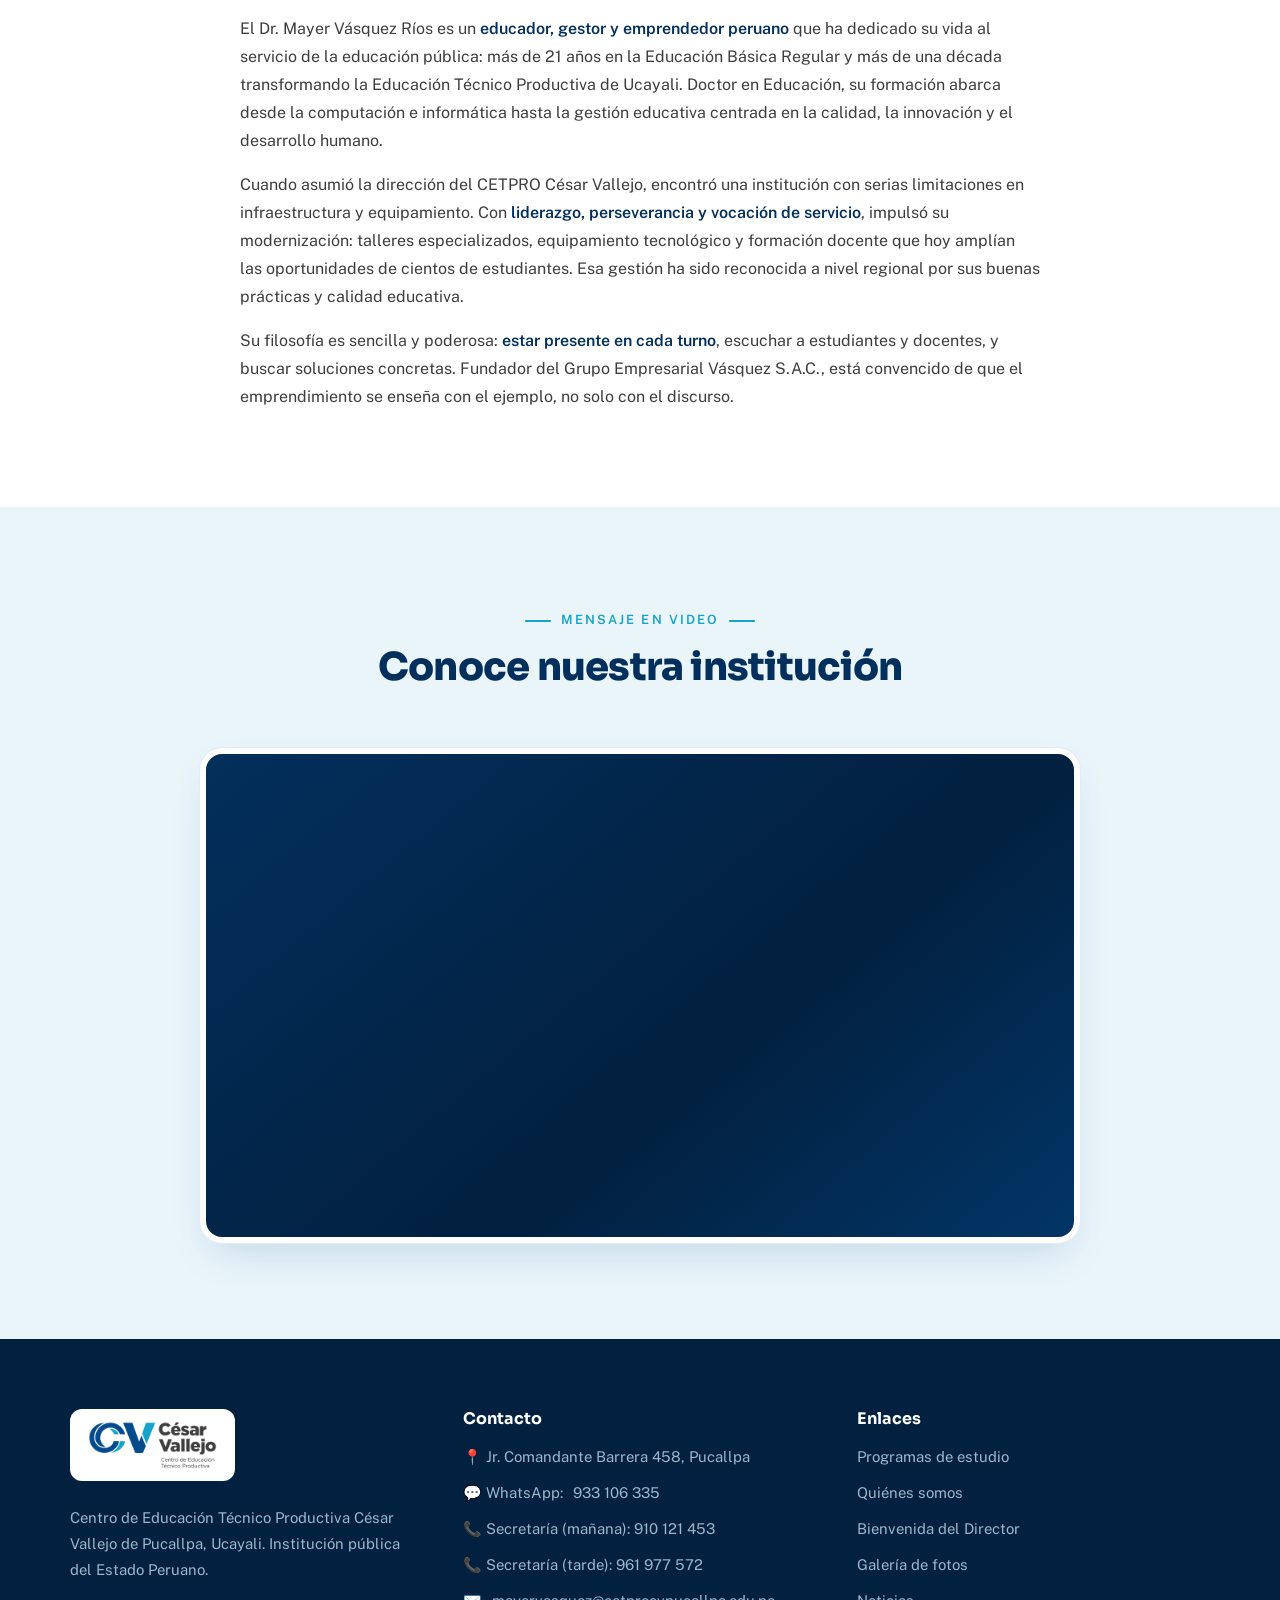
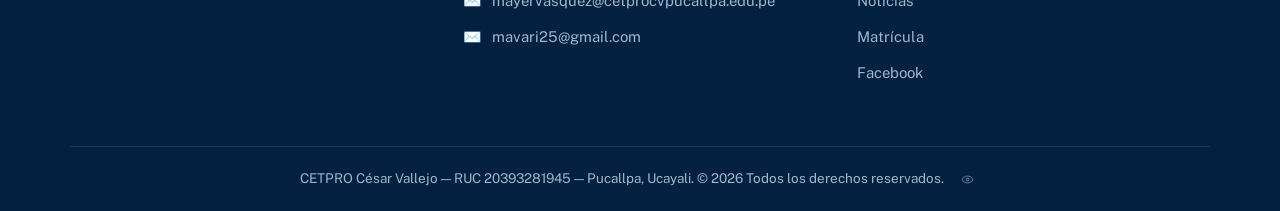
==== commit 3e1c0b77: "Agregar sección de Noticias con panel de administración protegido Nueva funcionalidad de noticias pa" ====
--- a/director.html
+++ b/director.html
@@ -28,6 +28,7 @@
       <li><a href="director.html">Director</a></li>
       <li><a href="index.html#docentes">Docentes</a></li>
       <li><a href="galeria.html">Galería</a></li>
+      <li><a href="noticias.php">Noticias</a></li>
       <li><a href="index.html#contacto">Contacto</a></li>
       <li><a class="btn-nav" href="http://190.119.37.28:8085/apicetpro/#/" target="_blank" rel="noopener">APICETPRO</a></li>
     </ul>
@@ -182,6 +183,7 @@
           <li><a href="nosotros.html">Quiénes somos</a></li>
           <li><a href="director.html">Bienvenida del Director</a></li>
           <li><a href="galeria.html">Galería de fotos</a></li>
+          <li><a href="noticias.php">Noticias</a></li>
           <li><a href="index.html#matricula">Matrícula</a></li>
           <li><a href="https://www.facebook.com/cetprocvpucallpa/" target="_blank" rel="noopener">Facebook</a></li>
         </ul>
--- a/estilos.css
+++ b/estilos.css
@@ -824,3 +824,97 @@
 @media (max-width:600px){
   .contador-visitas{ display:flex; justify-content:center; margin:8px 0 0; }
 }
+
+
+/* ============================================================
+   PÁGINA DE NOTICIAS (listado y artículo)
+   ============================================================ */
+.grilla-noticias{
+  display:grid; grid-template-columns:repeat(auto-fill, minmax(320px, 1fr));
+  gap:28px;
+}
+.noticia-card{
+  background:#fff; border:1px solid #E5EBF1; border-radius:18px;
+  overflow:hidden; display:flex; flex-direction:column;
+  transition:transform .25s, box-shadow .25s, border-color .25s;
+}
+.noticia-card:hover{
+  transform:translateY(-8px); box-shadow:var(--sombra);
+  border-color:rgba(21,163,201,.5);
+}
+.noticia-foto{
+  position:relative; display:block; aspect-ratio:16/9; overflow:hidden;
+  background:linear-gradient(140deg, var(--azul) 0%, var(--azul-osc) 55%, var(--celeste) 130%);
+}
+.noticia-foto img{
+  position:absolute; inset:0; width:100%; height:100%; object-fit:cover;
+  transition:transform .4s;
+}
+.noticia-card:hover .noticia-foto img{ transform:scale(1.05); }
+.noticia-sinfoto{
+  position:absolute; inset:0; display:flex; align-items:center; justify-content:center;
+}
+.noticia-sinfoto svg{ width:54px; height:54px; stroke:rgba(255,255,255,.85); }
+.noticia-cat{
+  position:absolute; top:14px; left:14px; z-index:2;
+  background:rgba(255,255,255,.16); backdrop-filter:blur(4px);
+  border:1px solid rgba(255,255,255,.4); color:#fff;
+  font-family:var(--f-display); font-weight:600; font-size:.72rem;
+  letter-spacing:.06em; text-transform:uppercase;
+  padding:4px 12px; border-radius:100px;
+}
+.noticia-cuerpo{ padding:22px 24px 26px; display:flex; flex-direction:column; gap:10px; flex:1; }
+.noticia-fecha{ color:var(--celeste); font-weight:600; font-size:.8rem; letter-spacing:.03em; }
+.noticia-cuerpo h3{ font-size:1.15rem; font-weight:700; letter-spacing:-.01em; line-height:1.3; }
+.noticia-cuerpo h3 a{ color:var(--azul-osc); text-decoration:none; transition:color .2s; }
+.noticia-cuerpo h3 a:hover{ color:var(--celeste); }
+.noticia-cuerpo p{ font-size:.94rem; color:var(--gris-suave); }
+.noticia-cuerpo .enlace{ margin-top:auto; }
+
+/* Estado vacío */
+.noticias-vacio{
+  text-align:center; max-width:520px; margin:0 auto; padding:40px 20px;
+}
+.noticias-vacio svg{ width:66px; height:66px; stroke:var(--celeste); margin:0 auto 20px; }
+.noticias-vacio h2{ color:var(--azul-osc); font-size:1.5rem; font-weight:700; margin-bottom:10px; }
+.noticias-vacio p{ color:var(--gris-suave); }
+
+/* ---------- Artículo individual ---------- */
+.cabecera-noticia{
+  background:
+    radial-gradient(700px 380px at 80% 30%, rgba(21,163,201,.26), transparent 60%),
+    linear-gradient(160deg, var(--azul-osc) 0%, var(--azul-noche) 70%);
+  color:#fff; padding:70px 0 84px;
+  clip-path:polygon(0 0, 100% 0, 100% calc(100% - 40px), 50% 100%, 0 calc(100% - 40px));
+}
+.volver-noticias{
+  display:inline-block; color:var(--celeste-cl); text-decoration:none;
+  font-weight:600; font-size:.9rem; margin-bottom:18px;
+}
+.volver-noticias:hover{ color:#fff; }
+.etiqueta-cat{
+  display:inline-block; background:rgba(21,163,201,.16); border:1px solid rgba(91,198,228,.5);
+  color:var(--celeste-cl); font-size:.75rem; font-weight:600; letter-spacing:.12em;
+  text-transform:uppercase; padding:5px 16px; border-radius:100px; margin-bottom:16px;
+}
+.cabecera-noticia h1{
+  font-size:clamp(1.7rem, 4vw, 2.6rem); font-weight:800; letter-spacing:-.02em;
+  max-width:820px;
+}
+.meta-noticia{ margin-top:16px; color:#C9DCEF; font-size:.94rem; }
+
+.cuerpo-articulo{ max-width:800px; }
+.foto-articulo{
+  margin:-56px auto 34px; position:relative; z-index:2;
+  border-radius:18px; overflow:hidden; box-shadow:var(--sombra);
+  border:6px solid #fff; outline:1px solid #E5EBF1;
+}
+.foto-articulo img{ width:100%; height:auto; display:block; }
+.texto-articulo{ padding-top:10px; }
+.texto-articulo p{ margin-bottom:18px; color:var(--gris); font-size:1.03rem; line-height:1.8; }
+.texto-articulo p:last-child{ margin-bottom:0; }
+.fin-articulo{ margin-top:40px; padding-top:28px; border-top:1px solid #E5EBF1; text-align:center; }
+
+@media (max-width:820px){
+  .foto-articulo{ margin-top:-40px; }
+}
